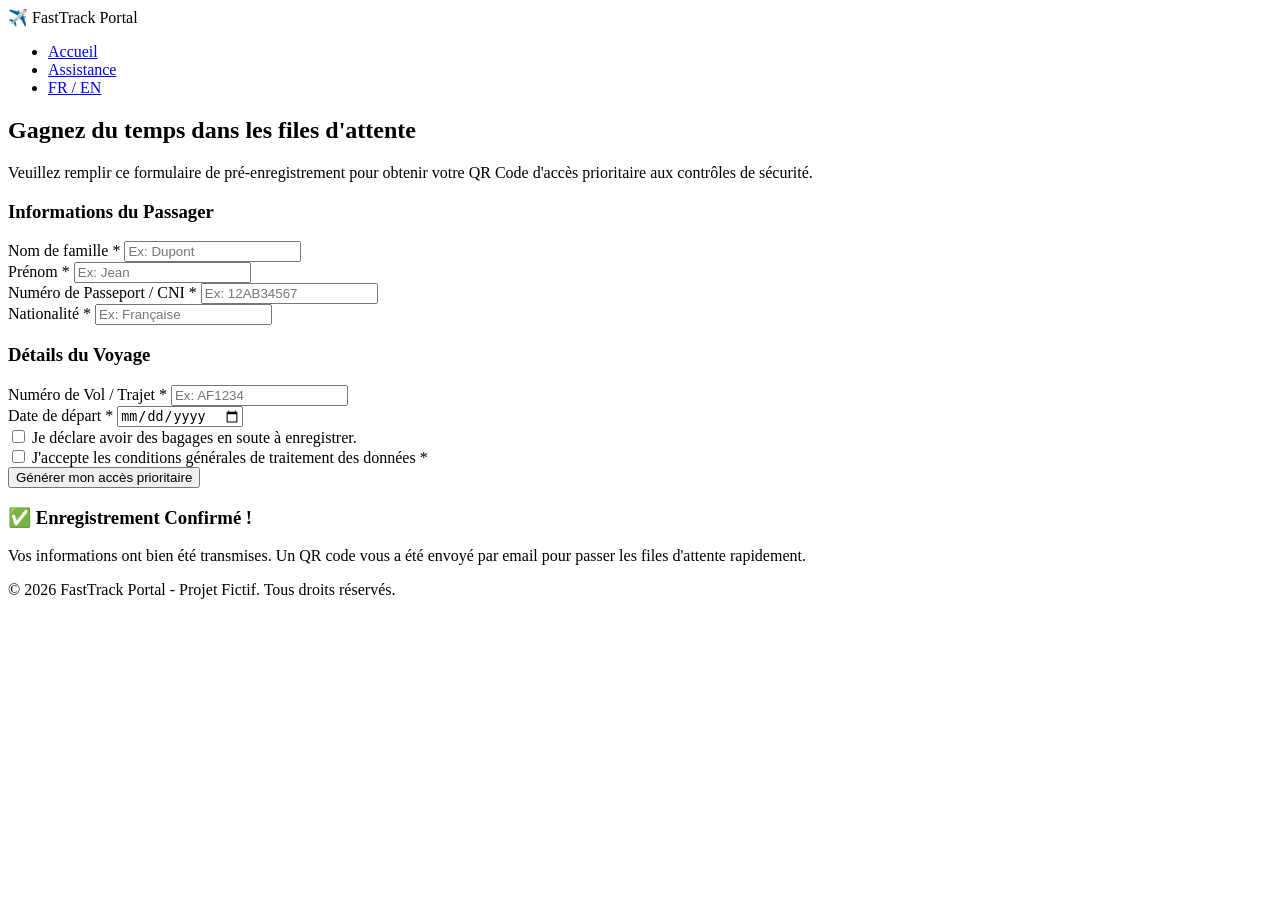
==== index.html @ 0ed181fa "Rename gemini-code-1784207151434.html to index.html" ====
<!DOCTYPE html>
<html lang="fr">
<head>
    <meta charset="UTF-8">
    <meta name="viewport" content="width=device-width, initial-scale=1.0">
    <title>FastTrack - Enregistrement Passager</title>
    <link rel="stylesheet" href="style.css">
</head>
<body>
    <header>
        <div class="logo">✈️ FastTrack Portal</div>
        <nav>
            <ul>
                <li><a href="#">Accueil</a></li>
                <li><a href="#">Assistance</a></li>
                <li><a href="#">FR / EN</a></li>
            </ul>
        </nav>
    </header>

    <main>
        <section class="intro">
            <h1>Gagnez du temps dans les files d'attente</h1>
            <p>Veuillez remplir ce formulaire de pré-enregistrement pour obtenir votre QR Code d'accès prioritaire aux contrôles de sécurité.</p>
        </section>

        <section class="form-container">
            <form id="passengerForm">
                <h3>Informations du Passager</h3>
                <div class="input-group">
                    <div class="input-field">
                        <label for="nom">Nom de famille *</label>
                        <input type="text" id="nom" name="nom" required placeholder="Ex: Dupont">
                    </div>
                    <div class="input-field">
                        <label for="prenom">Prénom *</label>
                        <input type="text" id="prenom" name="prenom" required placeholder="Ex: Jean">
                    </div>
                </div>

                <div class="input-group">
                    <div class="input-field">
                        <label for="passeport">Numéro de Passeport / CNI *</label>
                        <input type="text" id="passeport" name="passeport" required placeholder="Ex: 12AB34567">
                    </div>
                    <div class="input-field">
                        <label for="nationalite">Nationalité *</label>
                        <input type="text" id="nationalite" name="nationalite" required placeholder="Ex: Française">
                    </div>
                </div>

                <h3>Détails du Voyage</h3>
                <div class="input-group">
                    <div class="input-field">
                        <label for="numVol">Numéro de Vol / Trajet *</label>
                        <input type="text" id="numVol" name="numVol" required placeholder="Ex: AF1234">
                    </div>
                    <div class="input-field">
                        <label for="dateDepart">Date de départ *</label>
                        <input type="date" id="dateDepart" name="dateDepart" required>
                    </div>
                </div>

                <div class="checkbox-group">
                    <input type="checkbox" id="bagage" name="bagage">
                    <label for="bagage">Je déclare avoir des bagages en soute à enregistrer.</label>
                </div>
                
                <div class="checkbox-group">
                    <input type="checkbox" id="cgv" name="cgv" required>
                    <label for="cgv">J'accepte les conditions générales de traitement des données *</label>
                </div>

                <button type="submit" class="submit-btn">Générer mon accès prioritaire</button>
            </form>
            
            <div id="successMessage" class="hidden">
                <h3>✅ Enregistrement Confirmé !</h3>
                <p>Vos informations ont bien été transmises. Un QR code vous a été envoyé par email pour passer les files d'attente rapidement.</p>
            </div>
        </section>
    </main>

    <footer>
        <p>&copy; 2026 FastTrack Portal - Projet Fictif. Tous droits réservés.</p>
    </footer>

    <script src="script.js"></script>
</body>
</html>
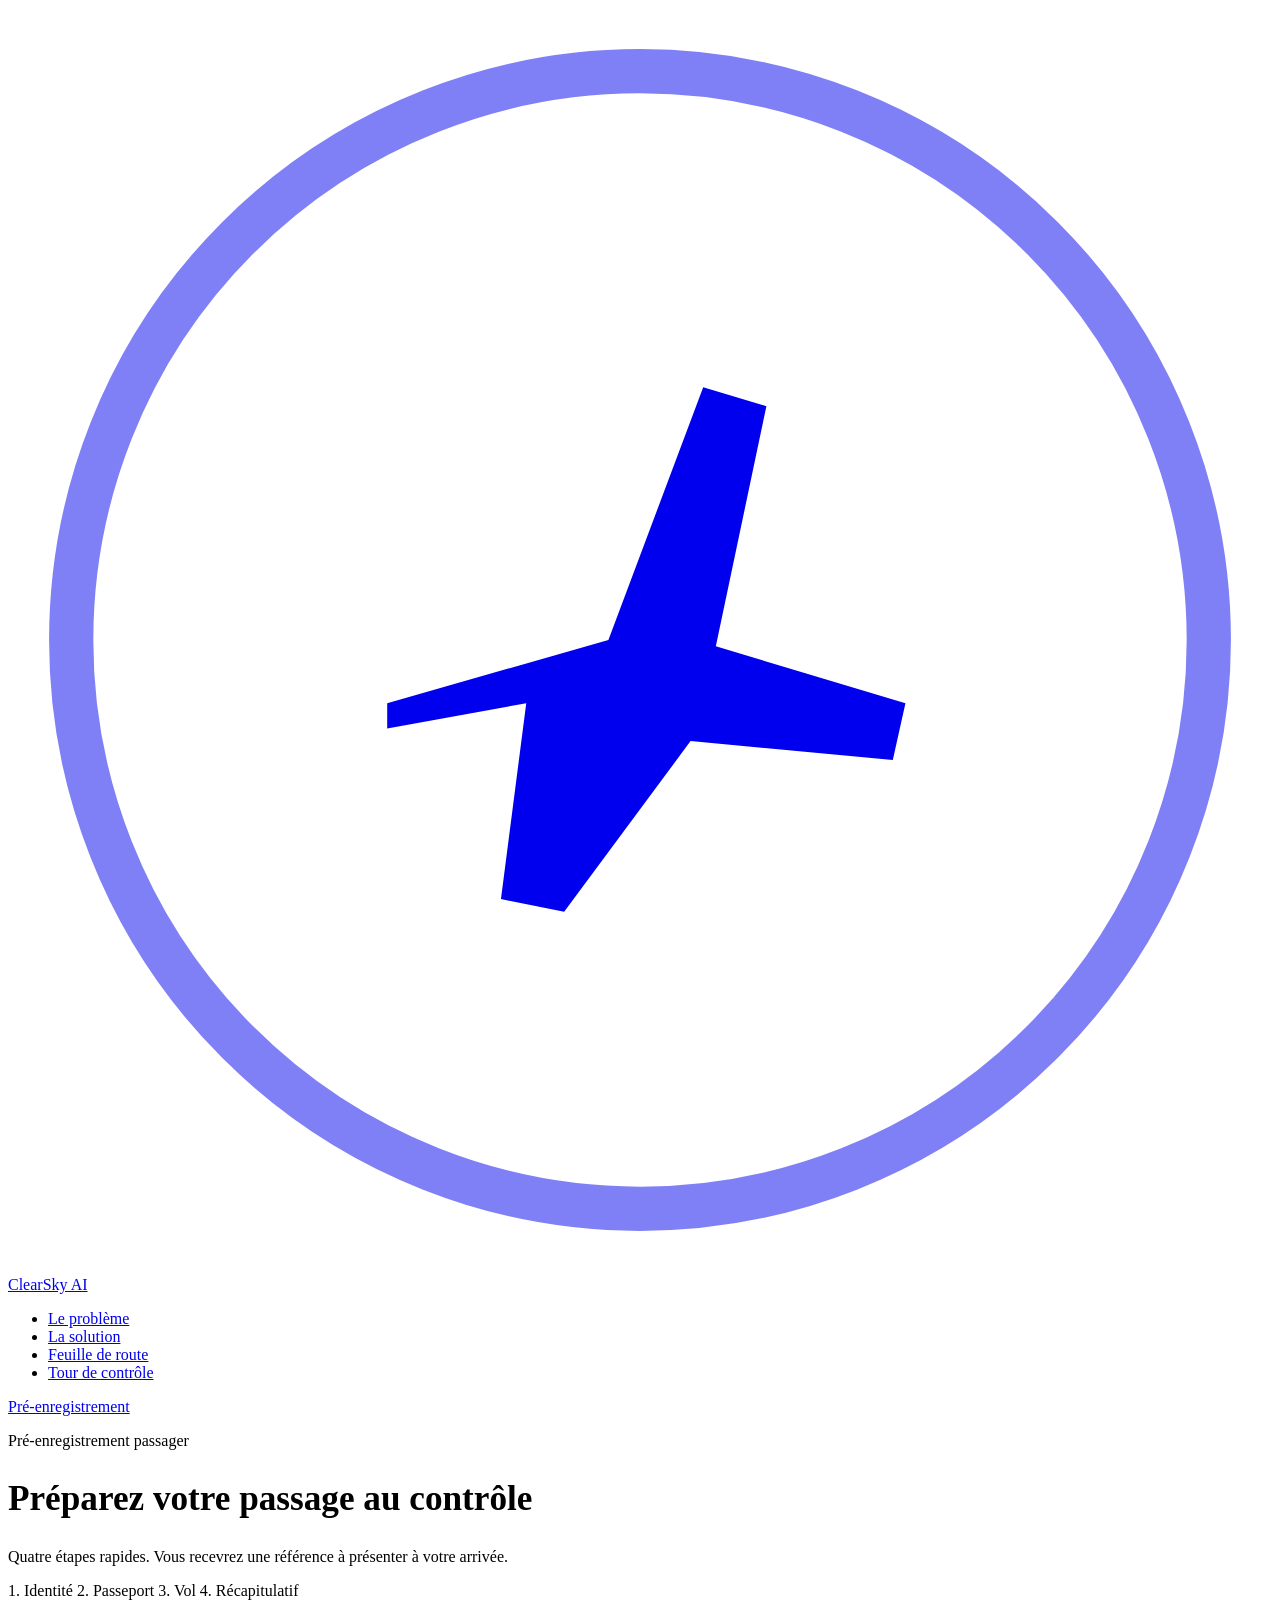
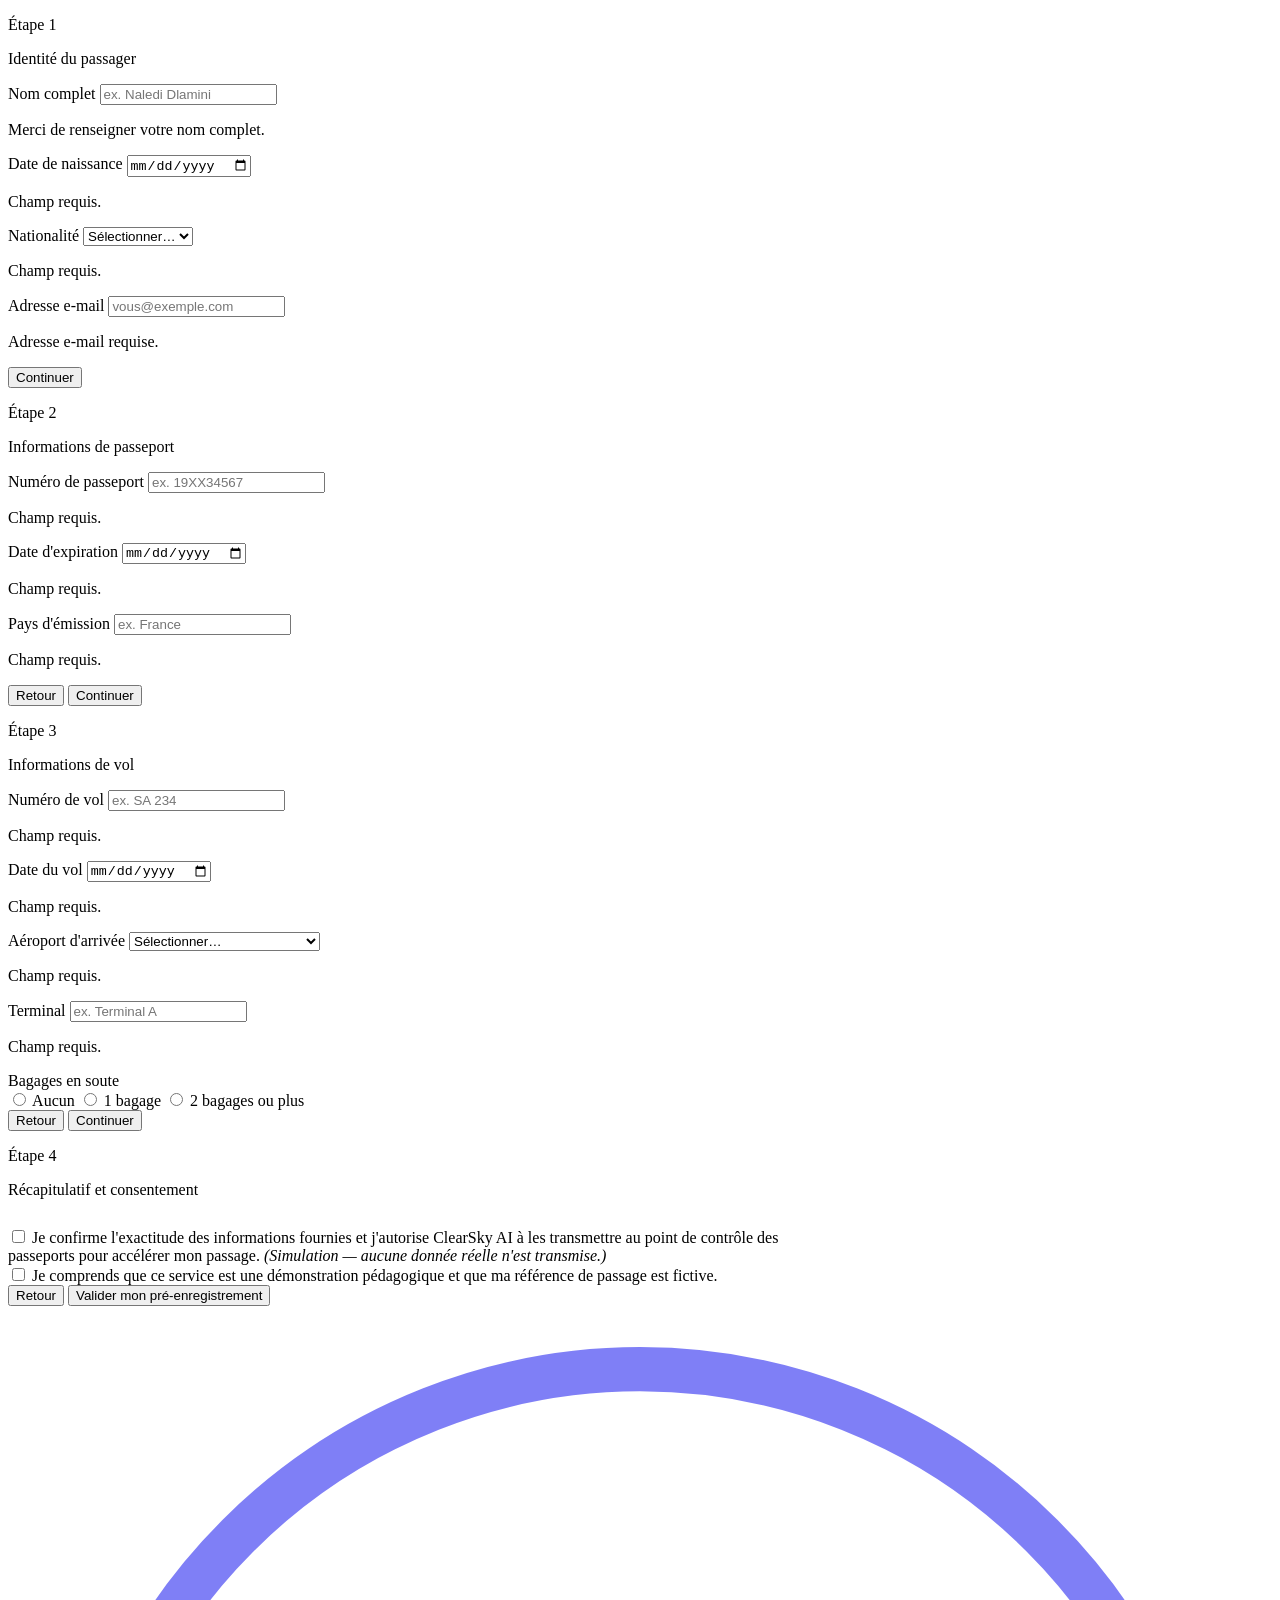
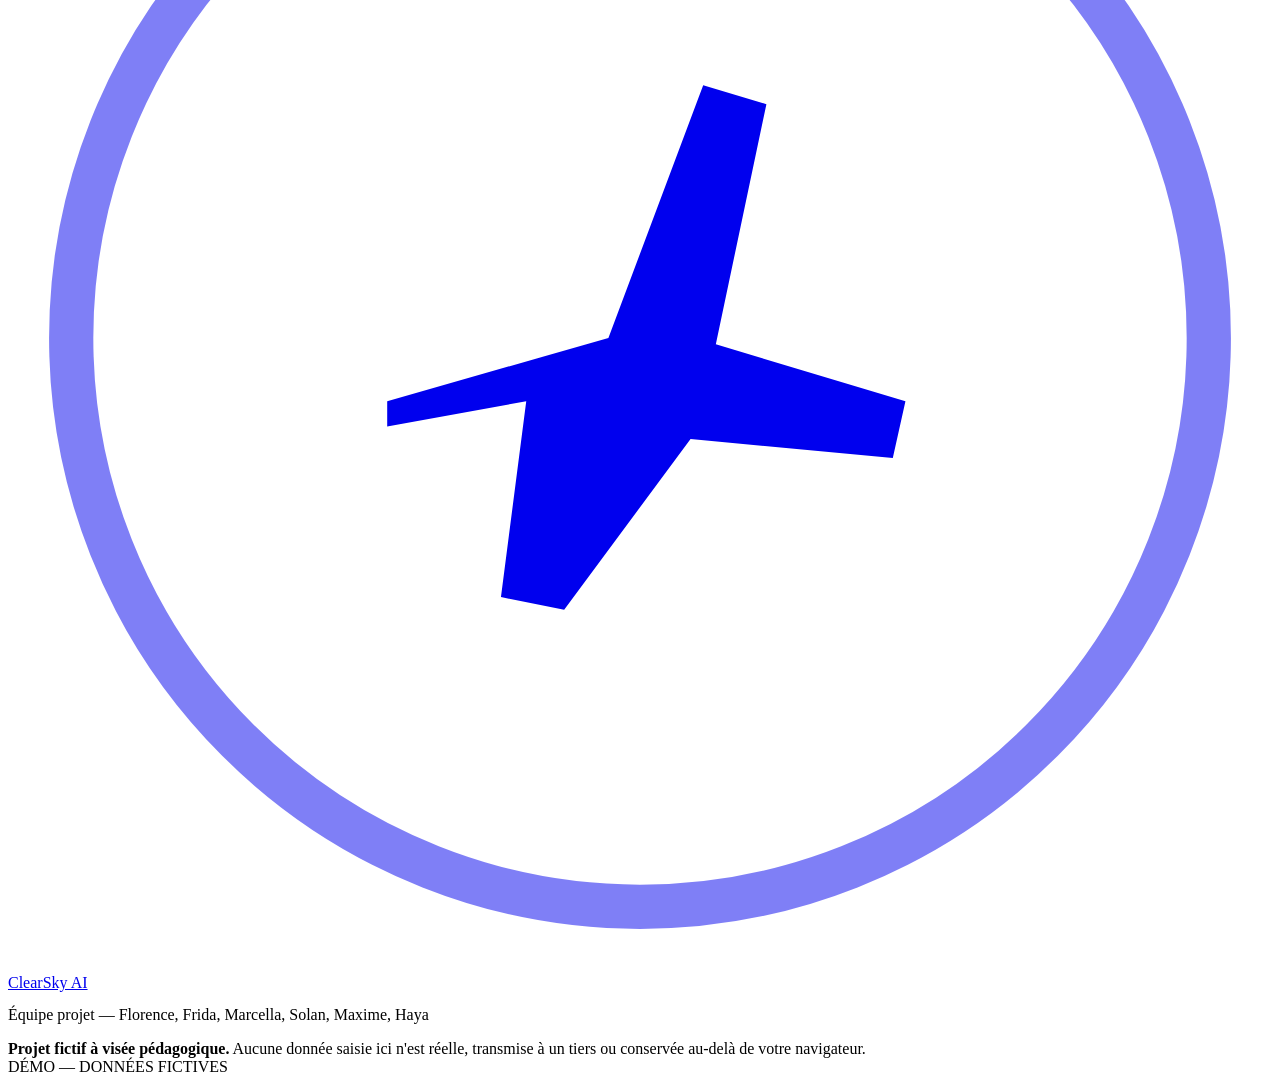
==== commit 6ae386bd: "Add files via upload" ====
--- a/index.html
+++ b/index.html
@@ -1,90 +1,207 @@
 <!DOCTYPE html>
 <html lang="fr">
 <head>
-    <meta charset="UTF-8">
-    <meta name="viewport" content="width=device-width, initial-scale=1.0">
-    <title>FastTrack - Enregistrement Passager</title>
-    <link rel="stylesheet" href="style.css">
+<meta charset="UTF-8">
+<meta name="viewport" content="width=device-width, initial-scale=1.0">
+<title>Pré-enregistrement — ClearSky AI</title>
+<link rel="stylesheet" href="style.css">
 </head>
 <body>
-    <header>
-        <div class="logo">✈️ FastTrack Portal</div>
-        <nav>
-            <ul>
-                <li><a href="#">Accueil</a></li>
-                <li><a href="#">Assistance</a></li>
-                <li><a href="#">FR / EN</a></li>
-            </ul>
-        </nav>
-    </header>
-
-    <main>
-        <section class="intro">
-            <h1>Gagnez du temps dans les files d'attente</h1>
-            <p>Veuillez remplir ce formulaire de pré-enregistrement pour obtenir votre QR Code d'accès prioritaire aux contrôles de sécurité.</p>
-        </section>
-
-        <section class="form-container">
-            <form id="passengerForm">
-                <h3>Informations du Passager</h3>
-                <div class="input-group">
-                    <div class="input-field">
-                        <label for="nom">Nom de famille *</label>
-                        <input type="text" id="nom" name="nom" required placeholder="Ex: Dupont">
-                    </div>
-                    <div class="input-field">
-                        <label for="prenom">Prénom *</label>
-                        <input type="text" id="prenom" name="prenom" required placeholder="Ex: Jean">
-                    </div>
-                </div>
-
-                <div class="input-group">
-                    <div class="input-field">
-                        <label for="passeport">Numéro de Passeport / CNI *</label>
-                        <input type="text" id="passeport" name="passeport" required placeholder="Ex: 12AB34567">
-                    </div>
-                    <div class="input-field">
-                        <label for="nationalite">Nationalité *</label>
-                        <input type="text" id="nationalite" name="nationalite" required placeholder="Ex: Française">
-                    </div>
-                </div>
-
-                <h3>Détails du Voyage</h3>
-                <div class="input-group">
-                    <div class="input-field">
-                        <label for="numVol">Numéro de Vol / Trajet *</label>
-                        <input type="text" id="numVol" name="numVol" required placeholder="Ex: AF1234">
-                    </div>
-                    <div class="input-field">
-                        <label for="dateDepart">Date de départ *</label>
-                        <input type="date" id="dateDepart" name="dateDepart" required>
-                    </div>
-                </div>
-
-                <div class="checkbox-group">
-                    <input type="checkbox" id="bagage" name="bagage">
-                    <label for="bagage">Je déclare avoir des bagages en soute à enregistrer.</label>
-                </div>
-                
-                <div class="checkbox-group">
-                    <input type="checkbox" id="cgv" name="cgv" required>
-                    <label for="cgv">J'accepte les conditions générales de traitement des données *</label>
-                </div>
-
-                <button type="submit" class="submit-btn">Générer mon accès prioritaire</button>
-            </form>
-            
-            <div id="successMessage" class="hidden">
-                <h3>✅ Enregistrement Confirmé !</h3>
-                <p>Vos informations ont bien été transmises. Un QR code vous a été envoyé par email pour passer les files d'attente rapidement.</p>
+
+<nav class="site-nav">
+  <div class="container">
+    <a href="index.html" class="brand">
+      <svg viewBox="0 0 40 40" fill="none"><circle cx="20" cy="20" r="18" stroke="currentColor" stroke-width="1.4" opacity=".5"/><path d="M12 22l7-2 3-8 2 .6-1.6 7.6 6 1.8-.4 1.8-6.4-.6-4 5.4-2-.4.8-6.2-4.4.8z" fill="currentColor"/></svg>
+      <span class="brand-name">ClearSky AI</span>
+    </a>
+    <ul class="nav-links">
+      <li><a href="index.html#probleme">Le problème</a></li>
+      <li><a href="index.html#solution">La solution</a></li>
+      <li><a href="index.html#feuille-de-route">Feuille de route</a></li>
+      <li><a href="tableau-bord.html">Tour de contrôle</a></li>
+    </ul>
+    <a href="enregistrement.html" class="btn btn-primary active">Pré-enregistrement</a>
+  </div>
+</nav>
+
+<section class="form-shell">
+  <div class="container" style="max-width:820px;">
+    <div class="form-head">
+      <p class="eyebrow">Pré-enregistrement passager</p>
+      <h1 style="font-size:2.2rem;">Préparez votre passage au contrôle</h1>
+      <p>Quatre étapes rapides. Vous recevrez une référence à présenter à votre arrivée.</p>
+    </div>
+
+    <div class="stepper">
+      <div class="seg"><i></i></div>
+      <div class="seg"><i></i></div>
+      <div class="seg"><i></i></div>
+      <div class="seg"><i></i></div>
+    </div>
+    <div class="step-labels">
+      <span>1. Identité</span>
+      <span>2. Passeport</span>
+      <span>3. Vol</span>
+      <span>4. Récapitulatif</span>
+    </div>
+
+    <form id="clearsky-form" class="form-panel" novalidate>
+
+      <!-- Étape 1 : Identité -->
+      <div class="form-step">
+        <p class="fieldset-title">Étape 1</p>
+        <p class="fieldset-desc">Identité du passager</p>
+        <div class="form-grid">
+          <div class="field full">
+            <label for="nom">Nom complet</label>
+            <input type="text" id="nom" name="nom" placeholder="ex. Naledi Dlamini" required>
+            <p class="error-text">Merci de renseigner votre nom complet.</p>
+          </div>
+          <div class="field">
+            <label for="naissance">Date de naissance</label>
+            <input type="date" id="naissance" name="naissance" required>
+            <p class="error-text">Champ requis.</p>
+          </div>
+          <div class="field">
+            <label for="nationalite">Nationalité</label>
+            <select id="nationalite" name="nationalite" required>
+              <option value="">Sélectionner…</option>
+              <option>Sud-africaine</option>
+              <option>Française</option>
+              <option>Belge</option>
+              <option>Britannique</option>
+              <option>Américaine</option>
+              <option>Nigériane</option>
+              <option>Autre</option>
+            </select>
+            <p class="error-text">Champ requis.</p>
+          </div>
+          <div class="field full">
+            <label for="email">Adresse e-mail</label>
+            <input type="email" id="email" name="email" placeholder="vous@exemple.com" required>
+            <p class="error-text">Adresse e-mail requise.</p>
+          </div>
+        </div>
+        <div class="form-actions">
+          <span></span>
+          <button type="button" class="btn btn-primary" data-next>Continuer</button>
+        </div>
+      </div>
+
+      <!-- Étape 2 : Passeport -->
+      <div class="form-step">
+        <p class="fieldset-title">Étape 2</p>
+        <p class="fieldset-desc">Informations de passeport</p>
+        <div class="form-grid">
+          <div class="field">
+            <label for="passeport">Numéro de passeport</label>
+            <input type="text" id="passeport" name="passeport" placeholder="ex. 19XX34567" required>
+            <p class="error-text">Champ requis.</p>
+          </div>
+          <div class="field">
+            <label for="expiration">Date d'expiration</label>
+            <input type="date" id="expiration" name="expiration" required>
+            <p class="error-text">Champ requis.</p>
+          </div>
+          <div class="field full">
+            <label for="pays_emission">Pays d'émission</label>
+            <input type="text" id="pays_emission" name="pays_emission" placeholder="ex. France" required>
+            <p class="error-text">Champ requis.</p>
+          </div>
+        </div>
+        <div class="form-actions">
+          <button type="button" class="btn btn-ghost" data-prev>Retour</button>
+          <button type="button" class="btn btn-primary" data-next>Continuer</button>
+        </div>
+      </div>
+
+      <!-- Étape 3 : Vol -->
+      <div class="form-step">
+        <p class="fieldset-title">Étape 3</p>
+        <p class="fieldset-desc">Informations de vol</p>
+        <div class="form-grid">
+          <div class="field">
+            <label for="vol">Numéro de vol</label>
+            <input type="text" id="vol" name="vol" placeholder="ex. SA 234" required>
+            <p class="error-text">Champ requis.</p>
+          </div>
+          <div class="field">
+            <label for="date_vol">Date du vol</label>
+            <input type="date" id="date_vol" name="date_vol" required>
+            <p class="error-text">Champ requis.</p>
+          </div>
+          <div class="field">
+            <label for="aeroport">Aéroport d'arrivée</label>
+            <select id="aeroport" name="aeroport" required>
+              <option value="">Sélectionner…</option>
+              <option>OR Tambo — Johannesburg</option>
+              <option>Cape Town International</option>
+              <option>King Shaka — Durban</option>
+            </select>
+            <p class="error-text">Champ requis.</p>
+          </div>
+          <div class="field">
+            <label for="terminal">Terminal</label>
+            <input type="text" id="terminal" name="terminal" placeholder="ex. Terminal A" required>
+            <p class="error-text">Champ requis.</p>
+          </div>
+          <div class="field full">
+            <label>Bagages en soute</label>
+            <div class="radio-group">
+              <label class="radio-card"><input type="radio" name="bagages" value="Aucun" required> Aucun</label>
+              <label class="radio-card"><input type="radio" name="bagages" value="1 bagage"> 1 bagage</label>
+              <label class="radio-card"><input type="radio" name="bagages" value="2 bagages ou plus"> 2 bagages ou plus</label>
             </div>
-        </section>
-    </main>
-
-    <footer>
-        <p>&copy; 2026 FastTrack Portal - Projet Fictif. Tous droits réservés.</p>
-    </footer>
-
-    <script src="script.js"></script>
+          </div>
+        </div>
+        <div class="form-actions">
+          <button type="button" class="btn btn-ghost" data-prev>Retour</button>
+          <button type="button" class="btn btn-primary" data-next>Continuer</button>
+        </div>
+      </div>
+
+      <!-- Étape 4 : Récapitulatif + consentement -->
+      <div class="form-step">
+        <p class="fieldset-title">Étape 4</p>
+        <p class="fieldset-desc">Récapitulatif et consentement</p>
+
+        <ul class="recap-list" id="recap-list"></ul>
+
+        <div class="consent-box" style="margin-top:28px;">
+          <input type="checkbox" id="consent1" name="consent1" required>
+          <label for="consent1">Je confirme l'exactitude des informations fournies et j'autorise ClearSky AI à les transmettre au point de contrôle des passeports pour accélérer mon passage. <em>(Simulation — aucune donnée réelle n'est transmise.)</em></label>
+        </div>
+        <div class="consent-box">
+          <input type="checkbox" id="consent2" name="consent2" required>
+          <label for="consent2">Je comprends que ce service est une démonstration pédagogique et que ma référence de passage est fictive.</label>
+        </div>
+
+        <div class="form-actions">
+          <button type="button" class="btn btn-ghost" data-prev>Retour</button>
+          <button type="submit" class="btn btn-gold">Valider mon pré-enregistrement</button>
+        </div>
+      </div>
+
+    </form>
+  </div>
+</section>
+
+<footer class="site-footer">
+  <div class="container">
+    <div>
+      <a href="index.html" class="brand">
+        <svg viewBox="0 0 40 40" fill="none"><circle cx="20" cy="20" r="18" stroke="currentColor" stroke-width="1.4" opacity=".5"/><path d="M12 22l7-2 3-8 2 .6-1.6 7.6 6 1.8-.4 1.8-6.4-.6-4 5.4-2-.4.8-6.2-4.4.8z" fill="currentColor"/></svg>
+        <span class="brand-name">ClearSky AI</span>
+      </a>
+      <p class="footer-team" style="margin-top:14px;">Équipe projet — Florence, Frida, Marcella, Solan, Maxime, Haya</p>
+    </div>
+  </div>
+  <div class="container footer-note">
+    <b>Projet fictif à visée pédagogique.</b> Aucune donnée saisie ici n'est réelle, transmise à un tiers ou conservée au-delà de votre navigateur.
+  </div>
+</footer>
+
+<div class="badge-demo">DÉMO — DONNÉES FICTIVES</div>
+<script src="script.js"></script>
 </body>
 </html>
--- a/style.css
+++ b/style.css
@@ -0,0 +1,151 @@
+<!DOCTYPE html>
+<html lang="fr">
+<head>
+    <meta charset="UTF-8">
+    <meta name="viewport" content="width=device-width, initial-scale=1.0">
+    <title>ClearSky AI - South Africa Border Pre-Clearance</title>
+    <link rel="stylesheet" href="style.css">
+</head>
+<body>
+    <header>
+        <div class="logo">
+            <span class="logo-icon">✨</span> ClearSky <span class="accent">AI</span>
+        </div>
+        <div class="partner-logos">
+            <span>Dept. of Home Affairs</span> | <span>ACSA Partner</span>
+        </div>
+    </header>
+
+    <main>
+        <section class="hero">
+            <h1>Smarter. Faster. Safer Travel.</h1>
+            <p>Enregistrez vos données biométriques et vos informations de vol avant votre arrivée pour franchir les contrôles frontaliers en moins de 10 secondes grâce à nos couloirs intelligents.</p>
+        </section>
+
+        <section class="app-container">
+            <!-- Formulaire multi-étapes -->
+            <form id="clearskyForm">
+                
+                <!-- Étape 1 : Vol et Identité -->
+                <div class="form-step" id="step-1">
+                    <h2>1. Détails du Voyage & Identité</h2>
+                    
+                    <div class="input-grid">
+                        <div class="input-field">
+                            <label for="nom">Nom (comme sur le passeport) *</label>
+                            <input type="text" id="nom" required placeholder="MANDELA">
+                        </div>
+                        <div class="input-field">
+                            <label for="prenom">Prénom(s) *</label>
+                            <input type="text" id="prenom" required placeholder="Nelson">
+                        </div>
+                    </div>
+
+                    <div class="input-grid">
+                        <div class="input-field">
+                            <label for="passport">Numéro de Passeport *</label>
+                            <input type="text" id="passport" required placeholder="A01234567">
+                        </div>
+                        <div class="input-field">
+                            <label for="nationalite">Nationalité *</label>
+                            <input type="text" id="nationalite" required placeholder="South African">
+                        </div>
+                    </div>
+
+                    <div class="input-grid">
+                        <div class="input-field">
+                            <label for="airport">Aéroport d'arrivée en Afrique du Sud *</label>
+                            <select id="airport" required>
+                                <option value="" disabled selected>Choisir un hub...</option>
+                                <option value="OR Tambo (Johannesburg) - JNB">OR Tambo (Johannesburg) - JNB</option>
+                                <option value="Cape Town International - CPT">Cape Town International - CPT</option>
+                                <option value="King Shaka (Durban) - DUR">King Shaka (Durban) - DUR</option>
+                            </select>
+                        </div>
+                        <div class="input-field">
+                            <label for="flight">Numéro de Vol *</label>
+                            <input type="text" id="flight" required placeholder="SA204">
+                        </div>
+                    </div>
+
+                    <button type="button" class="btn" onclick="nextStep(2)">Continuer vers la biométrie ➔</button>
+                </div>
+
+                <!-- Étape 2 : Scan Biométrique (Effet Wow pour l'oral) -->
+                <div class="form-step hidden" id="step-2">
+                    <h2>2. Vérification Biométrique IA</h2>
+                    <p class="step-desc">Notre IA doit analyser votre visage pour le faire correspondre à votre passeport de manière sécurisée.</p>
+                    
+                    <div class="biometric-area">
+                        <div class="webcam-wrapper">
+                            <video id="webcam" autoplay playsinline class="hidden"></video>
+                            <div id="webcam-placeholder" class="webcam-placeholder">
+                                <span>📷 Caméra inactive</span>
+                            </div>
+                            <!-- Scanner visuel animé -->
+                            <div class="scanner-line hidden" id="scanner-line"></div>
+                        </div>
+                        <button type="button" class="btn btn-secondary" id="enable-camera">Activer la caméra biométrique</button>
+                    </div>
+
+                    <div class="checkbox-group">
+                        <input type="checkbox" id="consent" required>
+                        <label for="consent">Je consens au traitement de mes données biométriques par le Ministère de l'Intérieur Sud-Africain conformément aux lois POPIA.</label>
+                    </div>
+
+                    <div class="btn-group">
+                        <button type="button" class="btn btn-border" onclick="nextStep(1)">⬅ Retour</button>
+                        <button type="submit" class="btn" id="submit-btn">Soumettre l'analyse IA</button>
+                    </div>
+                </div>
+            </form>
+
+            <!-- Écran de chargement / Analyse IA -->
+            <div id="loadingScreen" class="hidden text-center">
+                <div class="spinner"></div>
+                <h3>Analyse ClearSky AI en cours...</h3>
+                <p>Analyse des traits faciaux, vérification des listes de contrôle gouvernementales et chiffrement des données.</p>
+            </div>
+
+            <!-- Écran de Succès : Le FastPass final -->
+            <div id="successScreen" class="hidden">
+                <div class="pass-card">
+                    <div class="pass-header">
+                        <div>
+                            <h3>CLEARSKY FASTPASS</h3>
+                            <p class="pass-sub">Biometric Pre-Clearance Approved</p>
+                        </div>
+                        <span class="status-badge">VERIFIED</span>
+                    </div>
+                    <div class="pass-body">
+                        <div class="pass-info">
+                            <p><strong>Passager:</strong> <span id="pass-name">Nelson Mandela</span></p>
+                            <p><strong>Passeport:</strong> <span id="pass-num">A01234567</span></p>
+                            <p><strong>Hub d'arrivée:</strong> <span id="pass-airport">OR Tambo (JNB)</span></p>
+                            <p><strong>Vol:</strong> <span id="pass-flight">SA204</span></p>
+                            <p><strong>Statut Sécurité:</strong> <span class="text-green">✔ Risque Faible (Accès Prioritaire)</span></p>
+                        </div>
+                        <div class="pass-qrcode">
+                            <!-- Génération d'un faux QR Code esthétique -->
+                            <div class="mock-qr">
+                                <div class="qr-square"></div>
+                            </div>
+                        </div>
+                    </div>
+                    <div class="pass-footer">
+                        <p>Présentez ce QR Code aux portiques ClearSky SmartGate à votre arrivée.</p>
+                    </div>
+                </div>
+                <button class="btn btn-secondary" onclick="resetForm()">Enregistrer un autre passager</button>
+            </div>
+
+        </section>
+    </main>
+
+    <footer>
+        <p>Projet ClearSky AI par : Florence, Frida, Marcella, Solan, Maxime, Haya. © 2026</p>
+    </footer>
+
+    <script src="script.js"></script>
+</body>
+</html>
